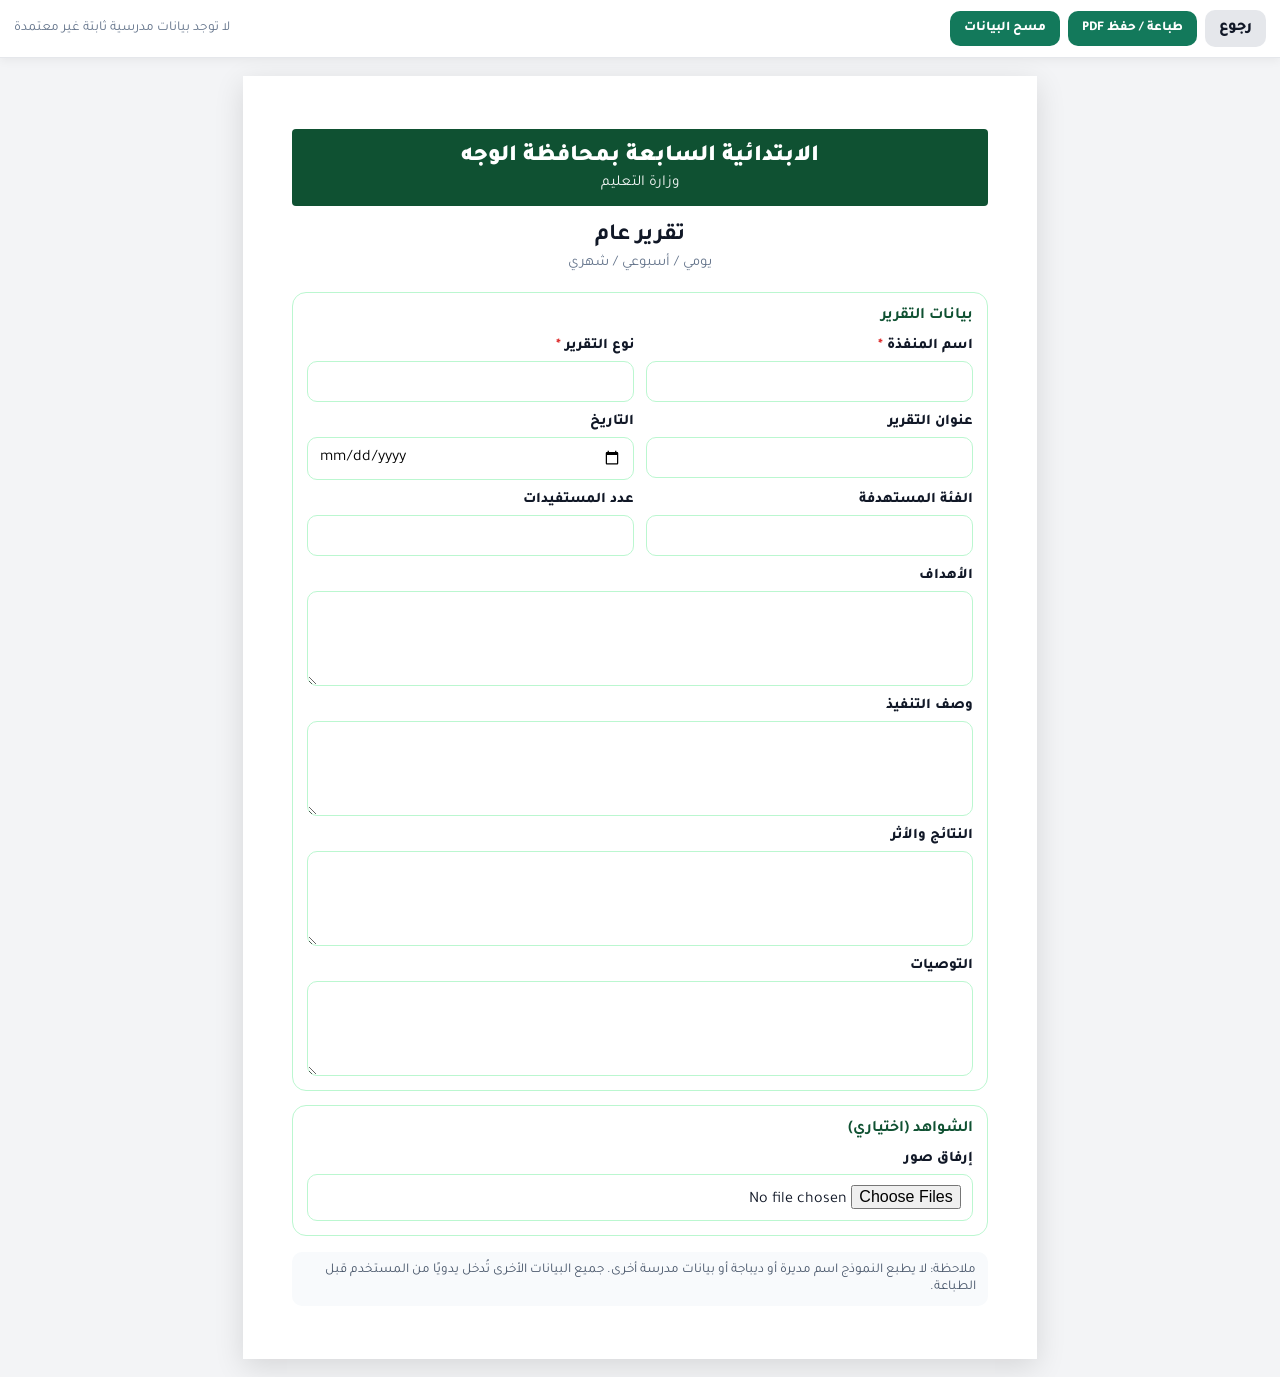
==== report.html @ d525740d "Add verified local report templates with safe printing" ====
<!DOCTYPE html>
<html lang="ar" dir="rtl">
<head>
<meta charset="UTF-8">
<meta name="viewport" content="width=device-width, initial-scale=1.0">
<title>نموذج تقرير | الابتدائية السابعة بمحافظة الوجه</title>
<link rel="preconnect" href="https://fonts.googleapis.com">
<link rel="preconnect" href="https://fonts.gstatic.com" crossorigin>
<link href="https://fonts.googleapis.com/css2?family=Tajawal:wght@400;500;700;800;900&display=swap" rel="stylesheet">
<style>
:root{--green:#0f5132;--green2:#13795b;--mint:#d1fae5;--text:#111827;--muted:#64748b}
*{box-sizing:border-box}body{margin:0;font-family:'Tajawal',Arial,sans-serif;background:#f3f4f6;color:var(--text)}
.toolbar{position:sticky;top:0;z-index:10;display:flex;gap:8px;align-items:center;padding:10px 14px;background:#fff;border-bottom:1px solid #e5e7eb;box-shadow:0 2px 10px rgba(0,0,0,.06)}
.toolbar a,.toolbar button{border:0;border-radius:10px;padding:9px 14px;font-family:inherit;font-weight:800;cursor:pointer;text-decoration:none}.toolbar a{background:#e5e7eb;color:#111827}.toolbar button{background:var(--green2);color:#fff}.toolbar .spacer{flex:1}.status{font-size:.85rem;color:var(--muted)}
.page{width:min(210mm,96vw);min-height:297mm;margin:18px auto;background:#fff;padding:14mm 13mm;box-shadow:0 8px 28px rgba(0,0,0,.12)}
.school-head{background:var(--green);color:#fff;border-radius:4px;padding:14px 18px;text-align:center;margin-bottom:16px}.school-head .school{font-size:1.45rem;font-weight:900}.school-head .ministry{font-size:.95rem;margin-top:3px;opacity:.95}
.report-title{text-align:center;margin:12px 0 20px}.report-title h1{font-size:1.45rem;margin:0 0 5px}.report-title p{margin:0;color:var(--muted);font-size:.92rem}
.form-grid{display:grid;grid-template-columns:repeat(2,minmax(0,1fr));gap:12px}.full{grid-column:1/-1}.field{display:flex;flex-direction:column;gap:6px}.field label{font-weight:800;font-size:.92rem}.field input,.field textarea,.field select{width:100%;border:1.5px solid #bbf7d0;border-radius:10px;padding:10px 11px;font-family:inherit;font-size:1rem;background:#fff}.field textarea{min-height:95px;resize:vertical}.field input:focus,.field textarea:focus,.field select:focus{outline:3px solid rgba(19,121,91,.12);border-color:var(--green2)}
.section{border:1.5px solid #bbf7d0;border-radius:14px;padding:14px;margin-top:14px}.section h2{font-size:1rem;color:var(--green);margin:0 0 12px}.photos{display:flex;gap:8px;flex-wrap:wrap}.preview{width:110px;height:85px;object-fit:cover;border-radius:8px;border:1px solid #d1d5db}
.print-note{margin-top:16px;padding:10px 12px;border-radius:10px;background:#f8fafc;color:#475569;font-size:.84rem}.required::after{content:' *';color:#dc2626}
@media(max-width:680px){.form-grid{grid-template-columns:1fr}.full{grid-column:auto}.page{padding:18px 14px;margin:0;width:100%;min-height:100vh;box-shadow:none}.toolbar{position:static;flex-wrap:wrap}}
@media print{@page{size:A4 portrait;margin:0}body{background:#fff}.toolbar,.print-note{display:none!important}.page{width:210mm;min-height:297mm;margin:0;box-shadow:none;padding:12mm 12mm}.field input,.field textarea,.field select{border-color:#c7ead5!important;background:#fff!important;color:#000!important}.section{break-inside:avoid}.school-head{background:var(--green)!important;color:#fff!important;-webkit-print-color-adjust:exact;print-color-adjust:exact}}
</style>
</head>
<body>
<div class="toolbar">
  <a href="index.html">رجوع</a>
  <button type="button" id="printBtn">طباعة / حفظ PDF</button>
  <button type="button" id="clearBtn">مسح البيانات</button>
  <div class="spacer"></div>
  <span class="status">لا توجد بيانات مدرسية ثابتة غير معتمدة</span>
</div>
<main class="page" id="printArea">
  <header class="school-head">
    <div class="school">الابتدائية السابعة بمحافظة الوجه</div>
    <div class="ministry">وزارة التعليم</div>
  </header>
  <section class="report-title">
    <h1 id="reportTitle">تقرير</h1>
    <p id="reportSubtitle">نموذج إلكتروني قابل للطباعة</p>
  </section>
  <div id="formRoot"></div>
  <div class="print-note">ملاحظة: لا يطبع النموذج اسم مديرة أو ديباجة أو بيانات مدرسة أخرى. جميع البيانات الأخرى تُدخل يدويًا من المستخدم قبل الطباعة.</div>
</main>
<script>
const TYPES={
 'teacher-reports':{title:'تقارير أداء المعلمة',subtitle:'يومي / أسبوعي / شهري',fields:['اسم المعلمة','التخصص','الفصل الدراسي','نوع التقرير','الصف / الفصل','التاريخ','الحصة / الأسبوع / الشهر','عنوان الدرس أو موضوع التقرير','الأهداف','أبرز ما تم تنفيذه','الملاحظات والتحديات','الإجراءات أو التوصيات']},
 'student-activities':{title:'تقرير النشاط الطلابي',fields:['اسم المنفذة','اسم البرنامج / النشاط','المجال','مكان التنفيذ','التاريخ','الفئة المستهدفة','عدد المستفيدات','أهداف البرنامج','وصف التنفيذ','الأثر / النتائج','التوصيات']},
 'extracurricular':{title:'تقرير الأنشطة اللاصفية',fields:['اسم المنفذة','اسم النشاط','نوع النشاط','مكان التنفيذ','التاريخ','الفئة المستهدفة','عدد المستفيدات','الأهداف','آلية التنفيذ','النتائج والأثر','التوصيات']},
 'activity-tracking':{title:'متابعة الأنشطة',fields:['اسم النشاط','المسؤولة عن التنفيذ','التاريخ','الفئة المستهدفة','حالة التنفيذ','نسبة الإنجاز','ملاحظات المتابعة','الإجراء التصحيحي إن وجد']},
 'parent-contact':{title:'التواصل مع أولياء الأمور',fields:['اسم المعلمة / الموظفة','اسم الطالبة','الصف / الفصل','اسم ولي الأمر','التاريخ','وسيلة التواصل','سبب التواصل','ملخص التواصل','الإجراء المتخذ','ملاحظات']},
 'student-guidance':{title:'تقرير التوجيه الطلابي',fields:['اسم الموجهة / المنفذة','عنوان البرنامج / الحالة','التاريخ','الفئة المستهدفة','عدد المستفيدات','الهدف','الإجراءات المنفذة','النتائج','التوصيات']},
 'peer-visits':{title:'تقرير تبادل الزيارات',fields:['اسم المعلمة الزائرة','اسم المعلمة المزارة','المادة / التخصص','التاريخ','الصف / الفصل','عنوان الدرس','هدف الزيارة','أبرز الممارسات الملحوظة','نقاط القوة','التوصيات']},
 'learning-outcomes':{title:'خريطة نواتج التعلّم',fields:['اسم المعلمة','المادة','الصف / الفصل','الفصل الدراسي','الوحدة / الموضوع','ناتج التعلم','أداة القياس','مستوى التحقق','الإجراء العلاجي أو الإثرائي']},
 'waiting-class':{title:'تقرير حصة الانتظار',fields:['اسم المنفذة','الأسبوع','اليوم','التاريخ','الصف / الفصل','رقم الحصة','اسم المعلمة الغائبة','ما تم تنفيذه','المجال / نوع النشاط','ملاحظات']},
 'labs':{title:'تقرير تنفيذ برنامج - المختبرات',fields:['اسم المنفذة','اسم البرنامج / التجربة','مكان التنفيذ','التاريخ','الصف / الفصل','عدد المستهدفات','المستفيدات','الأهداف','وصف التنفيذ','النتائج والملاحظات']},
 'general':{title:'تقرير عام',subtitle:'يومي / أسبوعي / شهري',fields:['اسم المنفذة','نوع التقرير','عنوان التقرير','التاريخ','الفئة المستهدفة','عدد المستفيدات','الأهداف','وصف التنفيذ','النتائج والأثر','التوصيات']},
 'plc':{title:'تقرير مجتمعات التعلّم المهنية',fields:['اسم المنفذة','عنوان اللقاء','التاريخ','المشاركات','الهدف','محاور اللقاء','الممارسات المتفق عليها','النتائج','التوصيات']},
 'health-guidance':{title:'تقرير التوجيه الصحي',fields:['اسم المنفذة','عنوان البرنامج','التاريخ','الفئة المستهدفة','عدد المستفيدات','الهدف','محتوى البرنامج','آلية التنفيذ','النتائج والأثر','التوصيات']},
 'active-learning':{title:'تقرير التعلّم النشط',fields:['اسم المعلمة','المادة','الصف / الفصل','عنوان الدرس','التاريخ','الاستراتيجية المستخدمة','الهدف','وصف التطبيق','أثر الاستراتيجية','ملاحظات وتوصيات']},
 'applied-lesson':{title:'تقرير الدرس التطبيقي',fields:['اسم المعلمة','المادة','الصف / الفصل','عنوان الدرس','التاريخ','الحصة','أهداف الدرس','الاستراتيجيات المستخدمة','أبرز الممارسات','النتائج','التوصيات']},
 'workshops':{title:'تقرير ورشة عمل',fields:['اسم المنفذة','عنوان الورشة','التاريخ','مكان التنفيذ','الفئة المستهدفة','عدد الحاضرات','الأهداف','محاور الورشة','آلية التنفيذ','النتائج والأثر','التوصيات']}
};
const params=new URLSearchParams(location.search),key=params.get('type')||'general',cfg=TYPES[key]||TYPES.general;
document.getElementById('reportTitle').textContent=cfg.title;document.getElementById('reportSubtitle').textContent=cfg.subtitle||'نموذج إلكتروني قابل للطباعة';document.title=cfg.title+' | الابتدائية السابعة بمحافظة الوجه';
const root=document.getElementById('formRoot');
const section=document.createElement('section');section.className='section';section.innerHTML='<h2>بيانات التقرير</h2><div class="form-grid" id="grid"></div>';root.appendChild(section);const grid=section.querySelector('#grid');
const longWords=['الأهداف','وصف','النتائج','الأثر','التوصيات','الملاحظات','محاور','محتوى','الإجراءات','الممارسات','ملخص','ناتج التعلم','ما تم تنفيذه'];
cfg.fields.forEach((name,i)=>{const wrap=document.createElement('div');const isLong=longWords.some(w=>name.includes(w));wrap.className='field '+(isLong?'full':'');const label=document.createElement('label');label.textContent=name; if(i<2)label.classList.add('required');let input;if(isLong){input=document.createElement('textarea')}else{input=document.createElement('input');input.type=name.includes('التاريخ')?'date':'text'}input.dataset.field=name;input.autocomplete='off';wrap.append(label,input);grid.appendChild(wrap)});
const evidence=document.createElement('section');evidence.className='section';evidence.innerHTML='<h2>الشواهد (اختياري)</h2><div class="field"><label>إرفاق صور</label><input id="photoInput" type="file" accept="image/*" multiple></div><div class="photos" id="photos"></div>';root.appendChild(evidence);
document.getElementById('photoInput').addEventListener('change',e=>{const box=document.getElementById('photos');box.innerHTML='';[...e.target.files].slice(0,4).forEach(f=>{const img=document.createElement('img');img.className='preview';img.alt='شاهد مرفق';img.src=URL.createObjectURL(f);box.appendChild(img)})});
document.getElementById('printBtn').addEventListener('click',()=>window.print());
document.getElementById('clearBtn').addEventListener('click',()=>{document.querySelectorAll('input,textarea,select').forEach(el=>{if(el.type==='file')el.value='';else el.value=''});document.getElementById('photos').innerHTML=''})
</script>
</body>
</html>
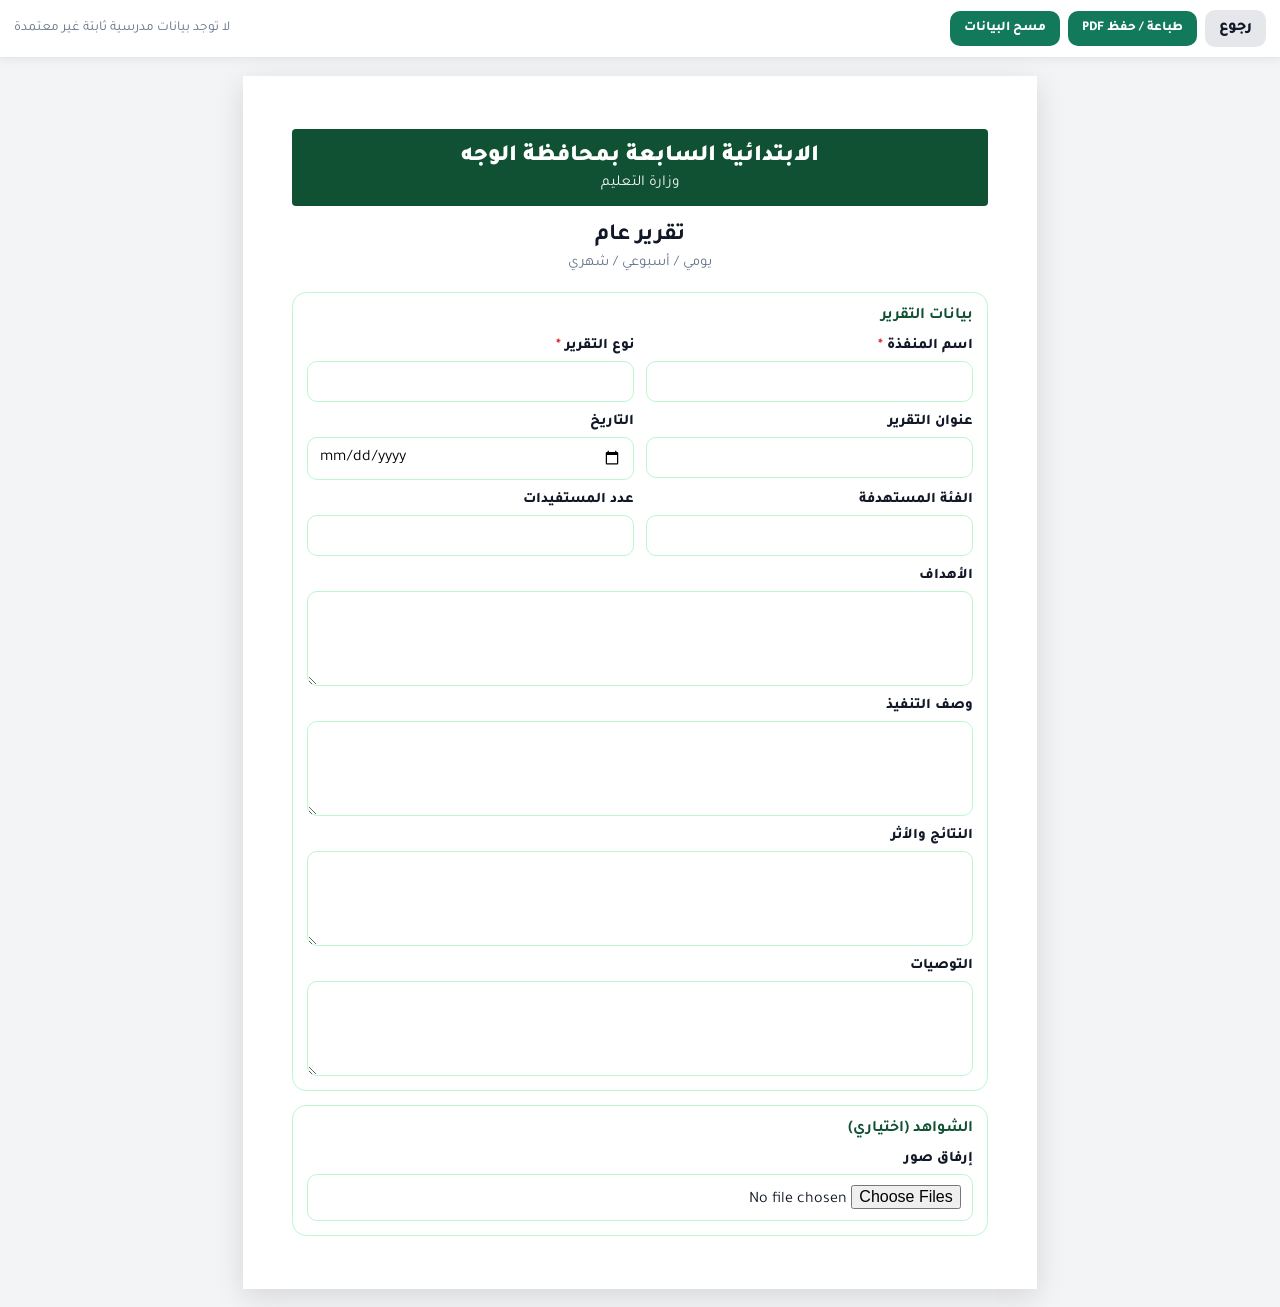
==== commit 76a91ac6: "Remove report note from printable form" ====
--- a/report.html
+++ b/report.html
@@ -8,18 +8,17 @@
 <link rel="preconnect" href="https://fonts.gstatic.com" crossorigin>
 <link href="https://fonts.googleapis.com/css2?family=Tajawal:wght@400;500;700;800;900&display=swap" rel="stylesheet">
 <style>
-:root{--green:#0f5132;--green2:#13795b;--mint:#d1fae5;--text:#111827;--muted:#64748b}
+:root{--green:#0f5132;--green2:#13795b;--text:#111827;--muted:#64748b}
 *{box-sizing:border-box}body{margin:0;font-family:'Tajawal',Arial,sans-serif;background:#f3f4f6;color:var(--text)}
 .toolbar{position:sticky;top:0;z-index:10;display:flex;gap:8px;align-items:center;padding:10px 14px;background:#fff;border-bottom:1px solid #e5e7eb;box-shadow:0 2px 10px rgba(0,0,0,.06)}
 .toolbar a,.toolbar button{border:0;border-radius:10px;padding:9px 14px;font-family:inherit;font-weight:800;cursor:pointer;text-decoration:none}.toolbar a{background:#e5e7eb;color:#111827}.toolbar button{background:var(--green2);color:#fff}.toolbar .spacer{flex:1}.status{font-size:.85rem;color:var(--muted)}
 .page{width:min(210mm,96vw);min-height:297mm;margin:18px auto;background:#fff;padding:14mm 13mm;box-shadow:0 8px 28px rgba(0,0,0,.12)}
 .school-head{background:var(--green);color:#fff;border-radius:4px;padding:14px 18px;text-align:center;margin-bottom:16px}.school-head .school{font-size:1.45rem;font-weight:900}.school-head .ministry{font-size:.95rem;margin-top:3px;opacity:.95}
 .report-title{text-align:center;margin:12px 0 20px}.report-title h1{font-size:1.45rem;margin:0 0 5px}.report-title p{margin:0;color:var(--muted);font-size:.92rem}
-.form-grid{display:grid;grid-template-columns:repeat(2,minmax(0,1fr));gap:12px}.full{grid-column:1/-1}.field{display:flex;flex-direction:column;gap:6px}.field label{font-weight:800;font-size:.92rem}.field input,.field textarea,.field select{width:100%;border:1.5px solid #bbf7d0;border-radius:10px;padding:10px 11px;font-family:inherit;font-size:1rem;background:#fff}.field textarea{min-height:95px;resize:vertical}.field input:focus,.field textarea:focus,.field select:focus{outline:3px solid rgba(19,121,91,.12);border-color:var(--green2)}
-.section{border:1.5px solid #bbf7d0;border-radius:14px;padding:14px;margin-top:14px}.section h2{font-size:1rem;color:var(--green);margin:0 0 12px}.photos{display:flex;gap:8px;flex-wrap:wrap}.preview{width:110px;height:85px;object-fit:cover;border-radius:8px;border:1px solid #d1d5db}
-.print-note{margin-top:16px;padding:10px 12px;border-radius:10px;background:#f8fafc;color:#475569;font-size:.84rem}.required::after{content:' *';color:#dc2626}
+.form-grid{display:grid;grid-template-columns:repeat(2,minmax(0,1fr));gap:12px}.full{grid-column:1/-1}.field{display:flex;flex-direction:column;gap:6px}.field label{font-weight:800;font-size:.92rem}.field input,.field textarea{width:100%;border:1.5px solid #bbf7d0;border-radius:10px;padding:10px 11px;font-family:inherit;font-size:1rem;background:#fff}.field textarea{min-height:95px;resize:vertical}.field input:focus,.field textarea:focus{outline:3px solid rgba(19,121,91,.12);border-color:var(--green2)}
+.section{border:1.5px solid #bbf7d0;border-radius:14px;padding:14px;margin-top:14px}.section h2{font-size:1rem;color:var(--green);margin:0 0 12px}.photos{display:flex;gap:8px;flex-wrap:wrap}.preview{width:110px;height:85px;object-fit:cover;border-radius:8px;border:1px solid #d1d5db}.required::after{content:' *';color:#dc2626}
 @media(max-width:680px){.form-grid{grid-template-columns:1fr}.full{grid-column:auto}.page{padding:18px 14px;margin:0;width:100%;min-height:100vh;box-shadow:none}.toolbar{position:static;flex-wrap:wrap}}
-@media print{@page{size:A4 portrait;margin:0}body{background:#fff}.toolbar,.print-note{display:none!important}.page{width:210mm;min-height:297mm;margin:0;box-shadow:none;padding:12mm 12mm}.field input,.field textarea,.field select{border-color:#c7ead5!important;background:#fff!important;color:#000!important}.section{break-inside:avoid}.school-head{background:var(--green)!important;color:#fff!important;-webkit-print-color-adjust:exact;print-color-adjust:exact}}
+@media print{@page{size:A4 portrait;margin:0}body{background:#fff}.toolbar{display:none!important}.page{width:210mm;min-height:297mm;margin:0;box-shadow:none;padding:12mm}.field input,.field textarea{border-color:#c7ead5!important;background:#fff!important;color:#000!important}.section{break-inside:avoid}.school-head{background:var(--green)!important;color:#fff!important;-webkit-print-color-adjust:exact;print-color-adjust:exact}input[type=file]{display:none!important}}
 </style>
 </head>
 <body>
@@ -40,7 +39,6 @@
     <p id="reportSubtitle">نموذج إلكتروني قابل للطباعة</p>
   </section>
   <div id="formRoot"></div>
-  <div class="print-note">ملاحظة: لا يطبع النموذج اسم مديرة أو ديباجة أو بيانات مدرسة أخرى. جميع البيانات الأخرى تُدخل يدويًا من المستخدم قبل الطباعة.</div>
 </main>
 <script>
 const TYPES={
@@ -62,15 +60,17 @@
  'workshops':{title:'تقرير ورشة عمل',fields:['اسم المنفذة','عنوان الورشة','التاريخ','مكان التنفيذ','الفئة المستهدفة','عدد الحاضرات','الأهداف','محاور الورشة','آلية التنفيذ','النتائج والأثر','التوصيات']}
 };
 const params=new URLSearchParams(location.search),key=params.get('type')||'general',cfg=TYPES[key]||TYPES.general;
-document.getElementById('reportTitle').textContent=cfg.title;document.getElementById('reportSubtitle').textContent=cfg.subtitle||'نموذج إلكتروني قابل للطباعة';document.title=cfg.title+' | الابتدائية السابعة بمحافظة الوجه';
+document.getElementById('reportTitle').textContent=cfg.title;
+document.getElementById('reportSubtitle').textContent=cfg.subtitle||'نموذج إلكتروني قابل للطباعة';
+document.title=cfg.title+' | الابتدائية السابعة بمحافظة الوجه';
 const root=document.getElementById('formRoot');
 const section=document.createElement('section');section.className='section';section.innerHTML='<h2>بيانات التقرير</h2><div class="form-grid" id="grid"></div>';root.appendChild(section);const grid=section.querySelector('#grid');
 const longWords=['الأهداف','وصف','النتائج','الأثر','التوصيات','الملاحظات','محاور','محتوى','الإجراءات','الممارسات','ملخص','ناتج التعلم','ما تم تنفيذه'];
-cfg.fields.forEach((name,i)=>{const wrap=document.createElement('div');const isLong=longWords.some(w=>name.includes(w));wrap.className='field '+(isLong?'full':'');const label=document.createElement('label');label.textContent=name; if(i<2)label.classList.add('required');let input;if(isLong){input=document.createElement('textarea')}else{input=document.createElement('input');input.type=name.includes('التاريخ')?'date':'text'}input.dataset.field=name;input.autocomplete='off';wrap.append(label,input);grid.appendChild(wrap)});
+cfg.fields.forEach((name,i)=>{const wrap=document.createElement('div');const isLong=longWords.some(w=>name.includes(w));wrap.className='field '+(isLong?'full':'');const label=document.createElement('label');label.textContent=name;if(i<2)label.classList.add('required');const input=isLong?document.createElement('textarea'):document.createElement('input');if(!isLong)input.type=name.includes('التاريخ')?'date':'text';input.dataset.field=name;input.autocomplete='off';wrap.append(label,input);grid.appendChild(wrap)});
 const evidence=document.createElement('section');evidence.className='section';evidence.innerHTML='<h2>الشواهد (اختياري)</h2><div class="field"><label>إرفاق صور</label><input id="photoInput" type="file" accept="image/*" multiple></div><div class="photos" id="photos"></div>';root.appendChild(evidence);
 document.getElementById('photoInput').addEventListener('change',e=>{const box=document.getElementById('photos');box.innerHTML='';[...e.target.files].slice(0,4).forEach(f=>{const img=document.createElement('img');img.className='preview';img.alt='شاهد مرفق';img.src=URL.createObjectURL(f);box.appendChild(img)})});
 document.getElementById('printBtn').addEventListener('click',()=>window.print());
-document.getElementById('clearBtn').addEventListener('click',()=>{document.querySelectorAll('input,textarea,select').forEach(el=>{if(el.type==='file')el.value='';else el.value=''});document.getElementById('photos').innerHTML=''})
+document.getElementById('clearBtn').addEventListener('click',()=>{document.querySelectorAll('#formRoot input:not([type=file]),#formRoot textarea').forEach(el=>el.value='');document.getElementById('photoInput').value='';document.getElementById('photos').innerHTML=''});
 </script>
 </body>
 </html>
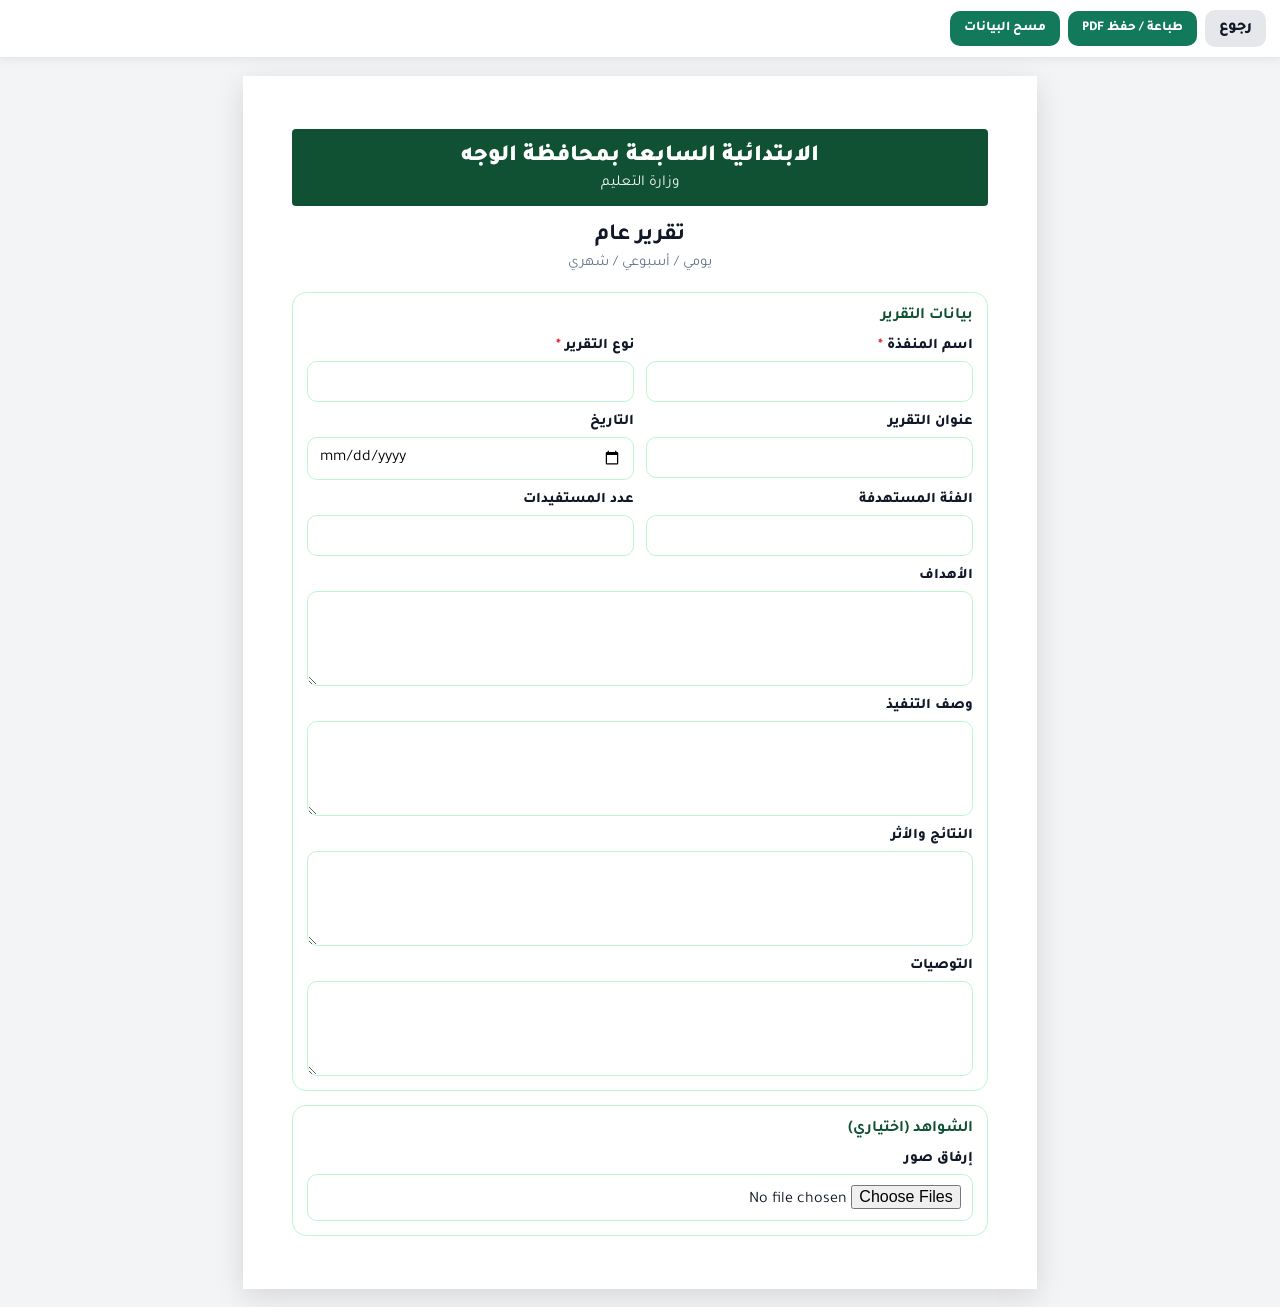
==== commit 4244118f: "Remove report status note" ====
--- a/report.html
+++ b/report.html
@@ -11,7 +11,7 @@
 :root{--green:#0f5132;--green2:#13795b;--text:#111827;--muted:#64748b}
 *{box-sizing:border-box}body{margin:0;font-family:'Tajawal',Arial,sans-serif;background:#f3f4f6;color:var(--text)}
 .toolbar{position:sticky;top:0;z-index:10;display:flex;gap:8px;align-items:center;padding:10px 14px;background:#fff;border-bottom:1px solid #e5e7eb;box-shadow:0 2px 10px rgba(0,0,0,.06)}
-.toolbar a,.toolbar button{border:0;border-radius:10px;padding:9px 14px;font-family:inherit;font-weight:800;cursor:pointer;text-decoration:none}.toolbar a{background:#e5e7eb;color:#111827}.toolbar button{background:var(--green2);color:#fff}.toolbar .spacer{flex:1}.status{font-size:.85rem;color:var(--muted)}
+.toolbar a,.toolbar button{border:0;border-radius:10px;padding:9px 14px;font-family:inherit;font-weight:800;cursor:pointer;text-decoration:none}.toolbar a{background:#e5e7eb;color:#111827}.toolbar button{background:var(--green2);color:#fff}
 .page{width:min(210mm,96vw);min-height:297mm;margin:18px auto;background:#fff;padding:14mm 13mm;box-shadow:0 8px 28px rgba(0,0,0,.12)}
 .school-head{background:var(--green);color:#fff;border-radius:4px;padding:14px 18px;text-align:center;margin-bottom:16px}.school-head .school{font-size:1.45rem;font-weight:900}.school-head .ministry{font-size:.95rem;margin-top:3px;opacity:.95}
 .report-title{text-align:center;margin:12px 0 20px}.report-title h1{font-size:1.45rem;margin:0 0 5px}.report-title p{margin:0;color:var(--muted);font-size:.92rem}
@@ -26,8 +26,6 @@
   <a href="index.html">رجوع</a>
   <button type="button" id="printBtn">طباعة / حفظ PDF</button>
   <button type="button" id="clearBtn">مسح البيانات</button>
-  <div class="spacer"></div>
-  <span class="status">لا توجد بيانات مدرسية ثابتة غير معتمدة</span>
 </div>
 <main class="page" id="printArea">
   <header class="school-head">
@@ -73,4 +71,4 @@
 document.getElementById('clearBtn').addEventListener('click',()=>{document.querySelectorAll('#formRoot input:not([type=file]),#formRoot textarea').forEach(el=>el.value='');document.getElementById('photoInput').value='';document.getElementById('photos').innerHTML=''});
 </script>
 </body>
-</html>
+</html>
